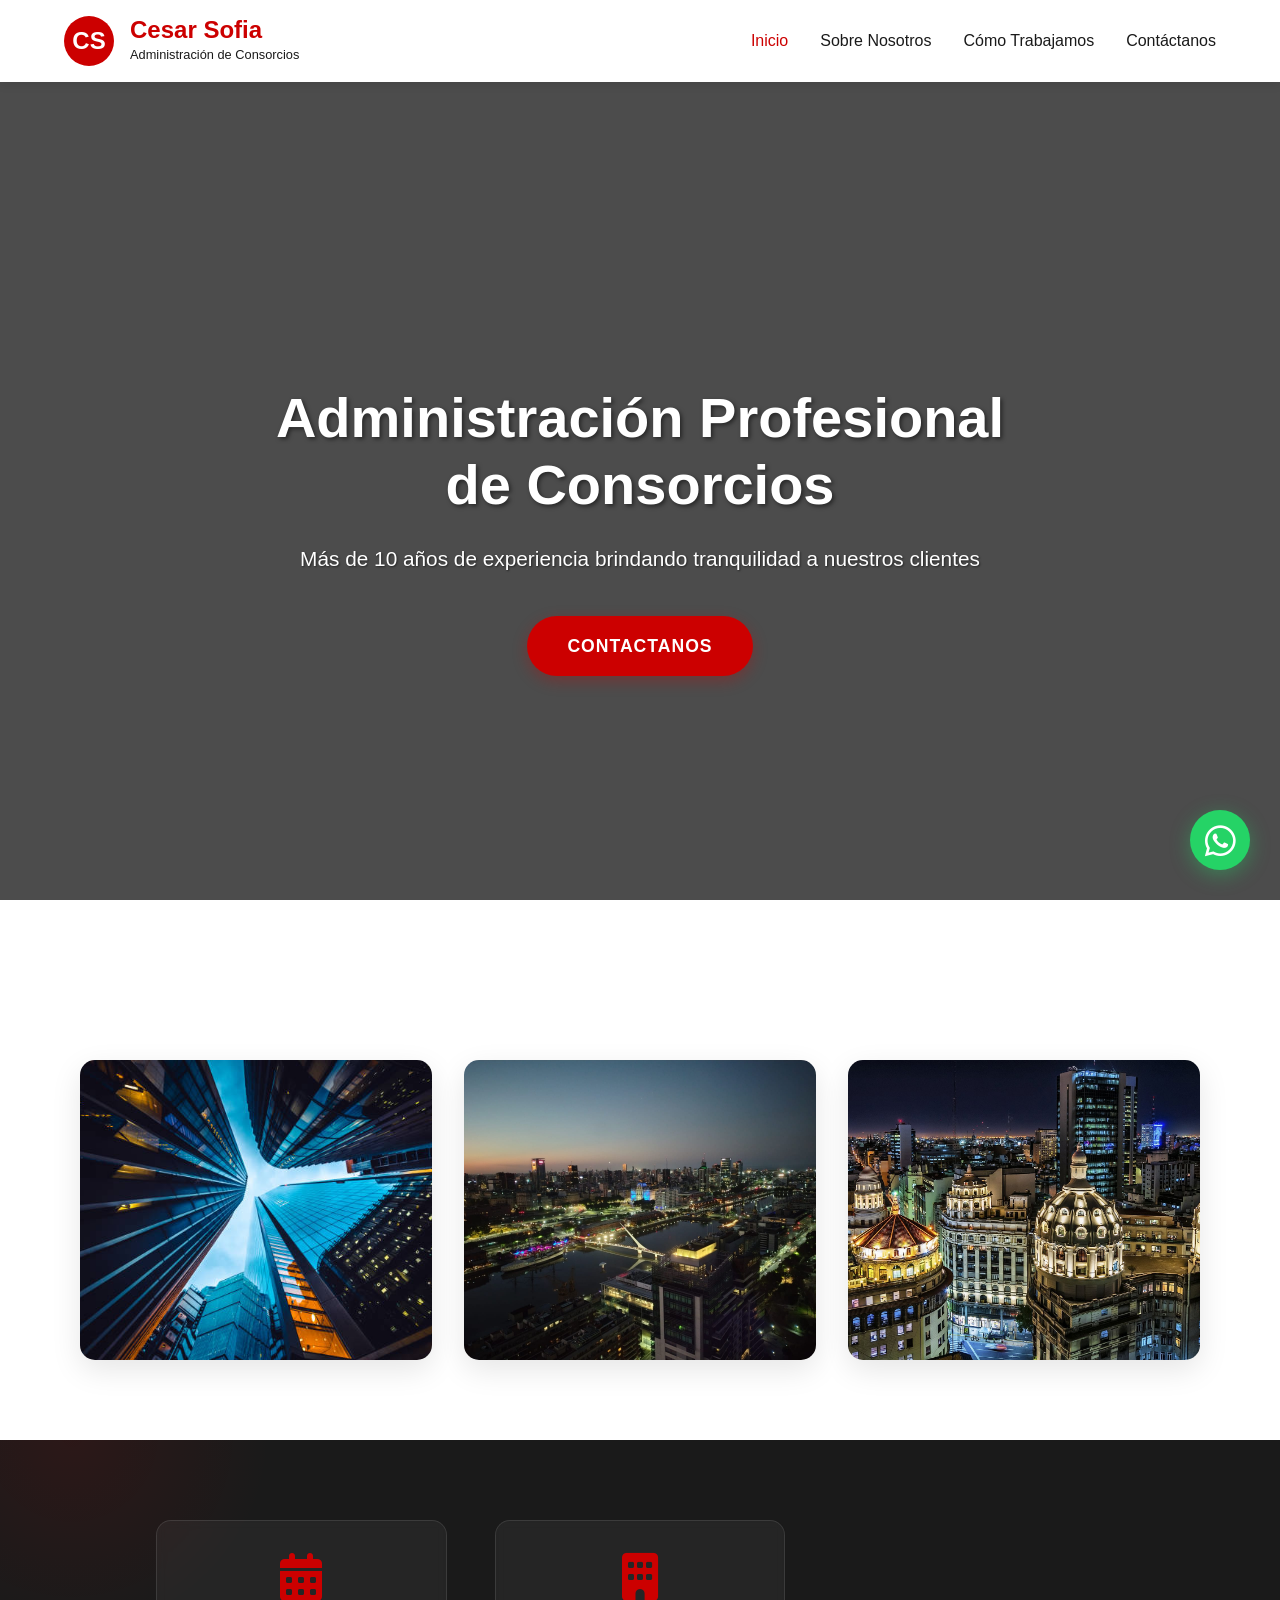
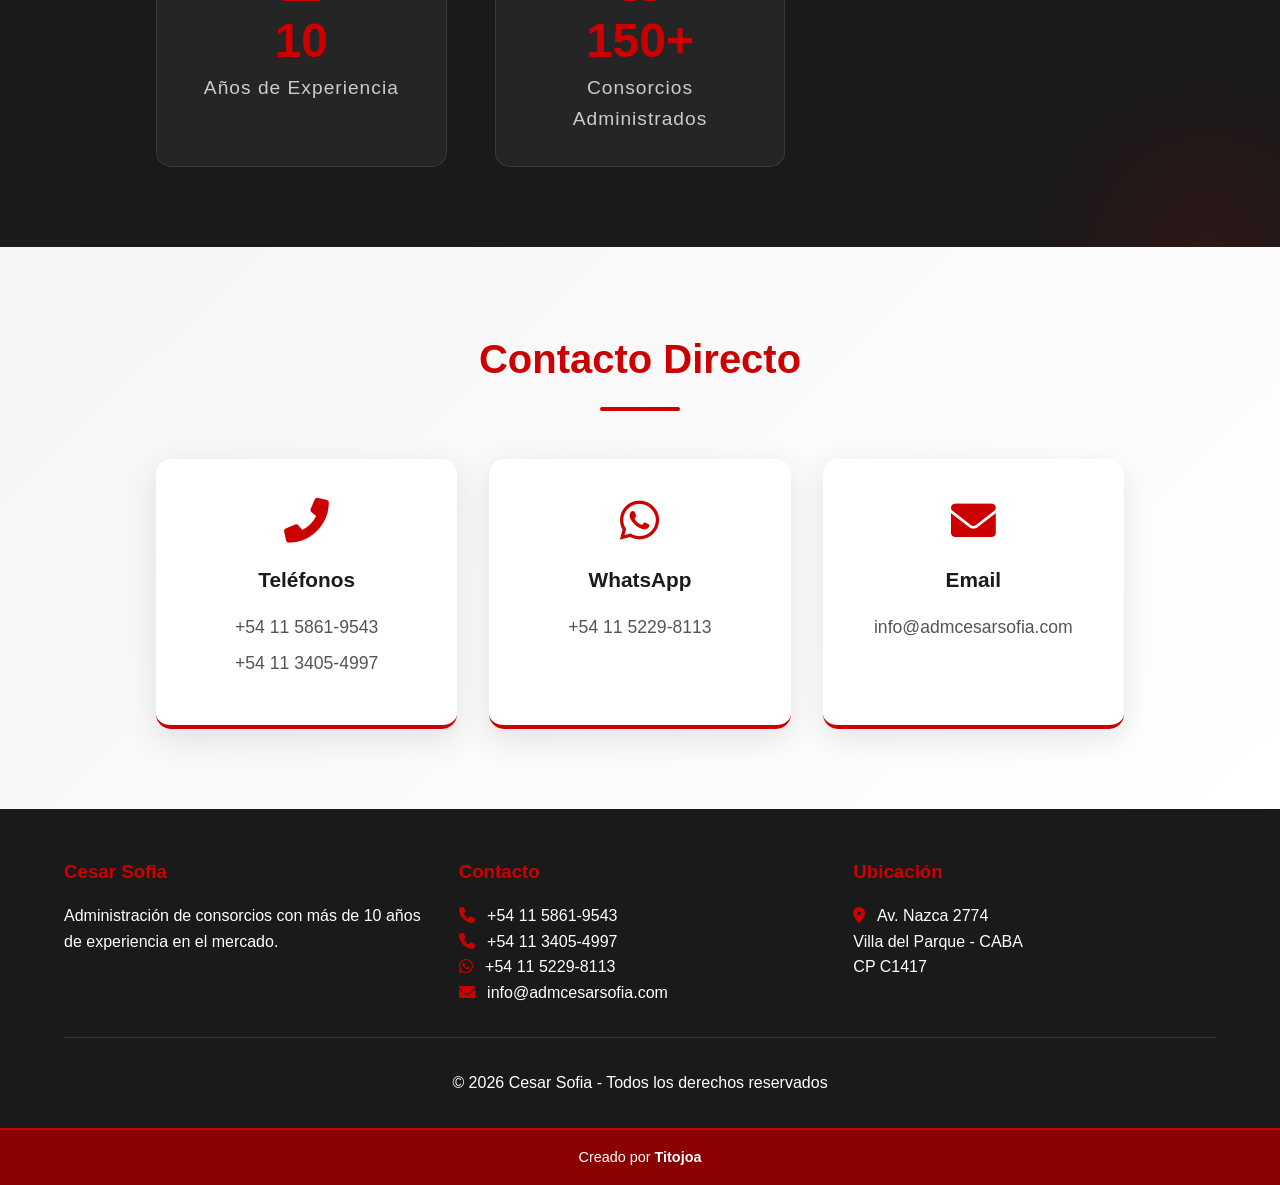
==== index.html @ 5c45f6bf "MEJORAS AL CODIGO" ====
<!DOCTYPE html>
<html lang="es">
<head>
    <meta charset="UTF-8">
    <meta name="viewport" content="width=device-width, initial-scale=1.0">
    <title>Cesar Sofia - Inicio | Administración de Consorcios</title>
    <link rel="stylesheet" href="css/main.css">
    <link rel="stylesheet" href="css/index.css">
    <link rel="stylesheet" href="https://cdnjs.cloudflare.com/ajax/libs/font-awesome/6.0.0/css/all.min.css">
</head>
<body>
    <header class="header">
        <div class="container">
            <div class="header-content">
                <div class="logo-container">
                    <div class="logo">
                        <span>CS</span>
                    </div>
                    <div class="company-name">
                        <h1>Cesar Sofia</h1>
                        <p>Administración de Consorcios</p>
                    </div>
                </div>
                
                <button class="mobile-menu-btn" id="mobileMenuBtn">
                    <i class="fas fa-bars"></i>
                </button>

                <nav class="nav-menu" id="navMenu">
                    <ul>
                        <li><a href="index.html" class="active">Inicio</a></li>
                        <li><a href="sobre-nosotros.html">Sobre Nosotros</a></li>
                        <li><a href="como-trabajamos.html">Cómo Trabajamos</a></li>
                        <li><a href="contactanos.html">Contáctanos</a></li>
                    </ul>
                </nav>
            </div>
        </div>
    </header>

    <section class="hero">
        <div class="hero-overlay"></div>
        <div class="container">
            <div class="hero-content">
                <h2>Administración Profesional de Consorcios</h2>
                <p>Más de 10 años de experiencia brindando tranquilidad a nuestros clientes</p>
                <a href="contactanos.html" class="btn btn-primary">Contactanos</a>
            </div>
        </div>
    </section>

    <section class="office-gallery">
        <div class="container">
        
            <div class="gallery-grid">
                <div class="gallery-item">
                    <img src="foto2.jpg" alt="Oficina principal" onerror="this.src='https://via.placeholder.com/400x300/cc0000/ffffff?text=Oficina+Principal'">
                    <div class="gallery-overlay">
                    </div>
                </div>
                <div class="gallery-item">
                    <img src="foto3.JPG" alt="Área de atención" onerror="this.src='https://via.placeholder.com/400x300/cc0000/ffffff?text=Área+de+Atención'">
                    <div class="gallery-overlay">
                    </div>
                </div>
                <div class="gallery-item">
                    <img src="foto8.jpg" alt="Equipo de trabajo" onerror="this.src='https://via.placeholder.com/400x300/cc0000/ffffff?text=Equipo+de+Trabajo'">
                    <div class="gallery-overlay">
                    </div>
                </div>
            </div>
        </div>
    </section>

    <section class="stats">
        <div class="container">
            <div class="stats-grid">
                <div class="stat-item">
                    <i class="fas fa-calendar-alt"></i>
                    <h3>10</h3>
                    <p>Años de Experiencia</p>
                </div>
             

                    
                <div class="stat-item">
                    <i class="fas fa-building"></i>
                    <h3>150+</h3>
                    <p>Consorcios Administrados</p>
                </div>
                
            </div>
        </div>
    </section>

    <section class="quick-contact">
        <div class="container">
            <h2 class="section-title">Contacto Directo</h2>
            <div class="contact-info-grid">
                <div class="contact-card">
                    <i class="fas fa-phone-alt"></i>
                    <h3>Teléfonos</h3>
                    <p>+54 11 5861-9543</p>
                    <p>+54 11 3405-4997</p>
                </div>
                <div class="contact-card">
                    <i class="fab fa-whatsapp"></i>
                    <h3>WhatsApp</h3>
                    <p>+54 11 5229-8113</p>
                </div>
                <div class="contact-card">
                    <i class="fas fa-envelope"></i>
                    <h3>Email</h3>
                    <p>info@admcesarsofia.com</p>
                </div>
               
            </div>
        </div>
    </section>

    <a href="https://wa.me/541152298113?text=Hola%21%20Quisiera%20consultar%20sobre%20la%20administraci%C3%B3n%20de%20consorcios" 
       class="whatsapp-float" 
       target="_blank">
        <i class="fab fa-whatsapp"></i>
    </a>

    <footer class="footer">
        <div class="container">
            <div class="footer-content">
                <div class="footer-section">
                    <h3>Cesar Sofia</h3>
                    <p>Administración de consorcios con más de 10 años de experiencia en el mercado.</p>
                </div>
                <div class="footer-section">
                    <h3>Contacto</h3>
                    <p><i class="fas fa-phone"></i> +54 11 5861-9543</p>
                    <p><i class="fas fa-phone"></i> +54 11 3405-4997</p>
                    <p><i class="fab fa-whatsapp"></i> +54 11 5229-8113</p>
                    <p><i class="fas fa-envelope"></i> info@admcesarsofia.com</p>
                </div>
                <div class="footer-section">
                    <h3>Ubicación</h3>
                    <p><i class="fas fa-map-marker-alt"></i> Av. Nazca 2774</p>
                    <p>Villa del Parque - CABA</p>
                    <p>CP C1417</p>
                </div>
            </div>
            <div class="footer-bottom">
                <p>&copy; 2026 Cesar Sofia - Todos los derechos reservados</p>
            </div>
        </div>
        <div class="creator-signature">
            <p>Creado por <a href="#" target="_blank">Titojoa</a></p>
        </div>
    </footer>

    <script src="js/main.js"></script>
</body>
</html>
---- css/main.css ----
/* Variables y reset */
:root {
    --rojo: #cc0000;
    --rojo-oscuro: #8b0000;
    --negro: #1a1a1a;
    --blanco: #ffffff;
    --gris-claro: #f5f5f5;
}

* {
    margin: 0;
    padding: 0;
    box-sizing: border-box;
}

body {
    font-family: 'Segoe UI', Tahoma, Geneva, Verdana, sans-serif;
    line-height: 1.6;
    color: var(--negro);
}

.container {
    width: 90%;
    max-width: 1200px;
    margin: 0 auto;
}

/* Header compartido */
.header {
    background: var(--blanco);
    box-shadow: 0 2px 10px rgba(0,0,0,0.1);
    position: fixed;
    width: 100%;
    top: 0;
    z-index: 1000;
}

.header-content {
    display: flex;
    justify-content: space-between;
    align-items: center;
    padding: 1rem 0;
}

.logo-container {
    display: flex;
    align-items: center;
    gap: 1rem;
}

.logo {
    width: 50px;
    height: 50px;
    background: var(--rojo);
    border-radius: 50%;
    display: flex;
    align-items: center;
    justify-content: center;
    color: var(--blanco);
    font-weight: bold;
    font-size: 1.5rem;
}

.company-name h1 {
    font-size: 1.5rem;
    color: var(--rojo);
    line-height: 1.2;
}

.company-name p {
    font-size: 0.8rem;
    color: var(--negro);
}

/* Navegación - AHORA LINEAL EN MÓVIL TAMBIÉN */
.nav-menu ul {
    display: flex;
    list-style: none;
    gap: 2rem;
}

.nav-menu a {
    text-decoration: none;
    color: var(--negro);
    font-weight: 500;
    transition: color 0.3s;
    font-size: 1rem;
    white-space: nowrap;
}

.nav-menu a:hover,
.nav-menu a.active {
    color: var(--rojo);
}

.mobile-menu-btn {
    display: none; /* OCULTO - ya no usamos menú hamburguesa */
}

/* Footer */
.footer {
    background: var(--negro);
    color: var(--blanco);
    padding: 3rem 0 0;
}

.footer-content {
    display: grid;
    grid-template-columns: repeat(auto-fit, minmax(250px, 1fr));
    gap: 2rem;
    margin-bottom: 2rem;
}

.footer-section h3 {
    color: var(--rojo);
    margin-bottom: 1rem;
}

.footer-section i {
    margin-right: 0.5rem;
    color: var(--rojo);
}

.footer-bottom {
    text-align: center;
    padding: 2rem 0;
    border-top: 1px solid #333;
}

/* Tu sello personal SIN CORAZÓN */
.creator-signature {
    background: var(--rojo-oscuro);
    text-align: center;
    padding: 1rem;
    font-size: 0.9rem;
    border-top: 2px solid var(--rojo);
}

.creator-signature p {
    margin: 0;
    color: var(--blanco);
}

.creator-signature a {
    color: var(--blanco);
    text-decoration: none;
    font-weight: bold;
    transition: color 0.3s;
}

.creator-signature a:hover {
    color: var(--negro);
}

/* Botón flotante de WhatsApp */
.whatsapp-float {
    position: fixed;
    bottom: 30px;
    right: 30px;
    background: #25d366;
    color: white;
    width: 60px;
    height: 60px;
    border-radius: 50%;
    text-align: center;
    font-size: 30px;
    line-height: 60px;
    box-shadow: 0 5px 20px rgba(37, 211, 102, 0.4);
    z-index: 1000;
    transition: all 0.3s ease;
    animation: pulse 2s infinite;
    display: flex;
    align-items: center;
    justify-content: center;
    text-decoration: none;
}

.whatsapp-float:hover {
    transform: scale(1.1);
    box-shadow: 0 5px 25px rgba(37, 211, 102, 0.6);
    color: white;
}

.whatsapp-float i {
    font-size: 35px;
}

@keyframes pulse {
    0% {
        box-shadow: 0 0 0 0 rgba(37, 211, 102, 0.7);
    }
    70% {
        box-shadow: 0 0 0 15px rgba(37, 211, 102, 0);
    }
    100% {
        box-shadow: 0 0 0 0 rgba(37, 211, 102, 0);
    }
}

/* Botones */
.btn {
    display: inline-block;
    padding: 0.8rem 1.5rem;
    text-decoration: none;
    border-radius: 5px;
    transition: all 0.3s;
    cursor: pointer;
}

.btn-primary {
    background: var(--rojo);
    color: var(--blanco);
    border: none;
}

.btn-primary:hover {
    background: var(--rojo-oscuro);
    transform: translateY(-2px);
}

/* Estilos generales para páginas */
.page-title {
    font-size: 2.5rem;
    color: var(--rojo);
    text-align: center;
    margin: 2rem 0 3rem;
    padding-top: 80px;
}

/* RESPONSIVE - NAVBAR LINEAL CENTRADA EN MÓVIL */
@media (max-width: 992px) {
    .header-content {
        flex-wrap: wrap;
        justify-content: center;
        gap: 1rem;
    }
    
    .logo-container {
        width: 100%;
        justify-content: center;
    }
    
    .nav-menu {
        width: 100%;
    }
    
    .nav-menu ul {
        justify-content: center;
        flex-wrap: wrap;
        gap: 1rem 1.5rem;
    }
    
    .nav-menu a {
        font-size: 0.95rem;
    }
}

@media (max-width: 768px) {
    .header-content {
        padding: 0.8rem 0;
    }
    
    .logo {
        width: 40px;
        height: 40px;
        font-size: 1.2rem;
    }
    
    .company-name h1 {
        font-size: 1.2rem;
    }
    
    .company-name p {
        font-size: 0.7rem;
    }
    
    .nav-menu ul {
        gap: 0.8rem;
    }
    
    .nav-menu a {
        font-size: 0.85rem;
        padding: 0.3rem 0;
    }
    
    .page-title {
        font-size: 2rem;
        padding-top: 120px; /* Aumentado por el header más grande */
    }
    
    .whatsapp-float {
        bottom: 20px;
        right: 20px;
        width: 50px;
        height: 50px;
    }
    
    .whatsapp-float i {
        font-size: 28px;
    }
}

@media (max-width: 480px) {
    .nav-menu ul {
        gap: 0.5rem;
    }
    
    .nav-menu a {
        font-size: 0.75rem;
    }
    
    .logo {
        width: 35px;
        height: 35px;
        font-size: 1rem;
    }
    
    .company-name h1 {
        font-size: 1rem;
    }
    
    .company-name p {
        font-size: 0.6rem;
    }
    
    .page-title {
        padding-top: 130px;
        font-size: 1.8rem;
    }
}
---- css/index.css ----
/* ===== VARIABLES Y CONFIGURACIÓN GLOBAL ===== */
:root {
    --rojo: #cc0000;
    --rojo-oscuro: #8b0000;
    --negro: #1a1a1a;
    --blanco: #ffffff;
    --gris-claro: #f5f5f5;
    --sombra-suave: 0 10px 30px rgba(0,0,0,0.1);
    --sombra-fuerte: 0 15px 40px rgba(0,0,0,0.2);
    --transicion: all 0.3s ease;
}

/* ===== HERO SECTION MEJORADO ===== */
.hero {
    min-height: 100vh;
    background: linear-gradient(rgba(0,0,0,0.7), rgba(0,0,0,0.7)), 
                url('https://images.unsplash.com/photo-1449824913935-59a10b8d2000?ixlib=rb-1.2.1&auto=format&fit=crop&w=1920&q=80');
    background-size: cover;
    background-position: center;
    background-attachment: fixed;
    display: flex;
    align-items: center;
    text-align: center;
    color: var(--blanco);
    margin-top: 80px;
    position: relative;
}

.hero-content {
    max-width: 800px;
    margin: 0 auto;
    padding: 2rem;
}

.hero-content h2 {
    font-size: clamp(2rem, 5vw, 3.5rem);
    margin-bottom: 1.5rem;
    text-shadow: 2px 2px 4px rgba(0,0,0,0.5);
    animation: fadeInUp 1s ease;
    line-height: 1.2;
}

.hero-content p {
    font-size: clamp(1rem, 2.5vw, 1.3rem);
    margin-bottom: 2.5rem;
    text-shadow: 1px 1px 2px rgba(0,0,0,0.5);
    animation: fadeInUp 1s ease 0.2s both;
    opacity: 0.95;
}

.hero-content .btn {
    animation: fadeInUp 1s ease 0.4s both;
    font-size: 1.1rem;
    padding: 1rem 2.5rem;
    border-radius: 50px;
    text-transform: uppercase;
    letter-spacing: 1px;
    font-weight: 600;
    box-shadow: 0 5px 15px rgba(204,0,0,0.3);
    transition: var(--transicion);
}

.hero-content .btn:hover {
    transform: translateY(-3px);
    box-shadow: 0 8px 25px rgba(204,0,0,0.5);
    background: var(--rojo-oscuro);
}

/* ===== OFFICE GALLERY MEJORADO ===== */
.office-gallery {
    padding: 5rem 0;
    background: var(--blanco);
}

.section-title {
    text-align: center;
    font-size: clamp(2rem, 4vw, 2.5rem);
    color: var(--rojo);
    margin-bottom: 3rem;
    position: relative;
    font-weight: 700;
}

.section-title::after {
    content: '';
    display: block;
    width: 80px;
    height: 4px;
    background: var(--rojo);
    margin: 1rem auto;
    border-radius: 2px;
}

.gallery-grid {
    display: grid;
    grid-template-columns: repeat(auto-fit, minmax(300px, 1fr));
    gap: 2rem;
    padding: 0 1rem;
}

.gallery-item {
    position: relative;
    overflow: hidden;
    border-radius: 15px;
    box-shadow: var(--sombra-suave);
    height: 300px;
    cursor: pointer;
    transition: var(--transicion);
}

.gallery-item:hover {
    transform: translateY(-10px);
    box-shadow: var(--sombra-fuerte);
}

.gallery-item img {
    width: 100%;
    height: 100%;
    object-fit: cover;
    transition: transform 0.5s;
}

.gallery-item:hover img {
    transform: scale(1.1);
}

.gallery-overlay {
    position: absolute;
    bottom: -50px;
    left: 0;
    right: 0;
    background: linear-gradient(transparent, rgba(204,0,0,0.95));
    color: var(--blanco);
    padding: 1.5rem;
    text-align: center;
    transition: bottom 0.3s;
    font-weight: 600;
    font-size: 1.2rem;
    backdrop-filter: blur(5px);
}

.gallery-item:hover .gallery-overlay {
    bottom: 0;
}

/* ===== STATS SECTION MEJORADO ===== */
.stats {
    background: var(--negro);
    color: var(--blanco);
    padding: 5rem 0;
    position: relative;
    overflow: hidden;
}

.stats::before {
    content: '';
    position: absolute;
    top: -50%;
    left: -10%;
    width: 400px;
    height: 400px;
    background: radial-gradient(circle, rgba(204,0,0,0.1) 0%, transparent 70%);
    border-radius: 50%;
    animation: floatElement 20s ease-in-out infinite;
}

.stats::after {
    content: '';
    position: absolute;
    bottom: -50%;
    right: -10%;
    width: 400px;
    height: 400px;
    background: radial-gradient(circle, rgba(204,0,0,0.1) 0%, transparent 70%);
    border-radius: 50%;
    animation: floatElement 15s ease-in-out infinite reverse;
}

@keyframes floatElement {
    0%, 100% { transform: translate(0, 0) scale(1); }
    50% { transform: translate(5%, 5%) scale(1.1); }
}

.stats-grid {
    display: grid;
    grid-template-columns: repeat(3, 1fr);
    gap: 3rem;
    text-align: center;
    max-width: 1000px;
    margin: 0 auto;
    padding: 0 1rem;
    position: relative;
    z-index: 2;
}

.stat-item {
    text-align: center;
    padding: 2rem;
    background: rgba(255,255,255,0.05);
    border-radius: 15px;
    backdrop-filter: blur(5px);
    border: 1px solid rgba(255,255,255,0.1);
    transition: var(--transicion);
}

.stat-item:hover {
    transform: translateY(-10px);
    background: rgba(204,0,0,0.1);
    border-color: var(--rojo);
}

.stat-item i {
    font-size: 3rem;
    color: var(--rojo);
    margin-bottom: 1rem;
    transition: var(--transicion);
}

.stat-item:hover i {
    transform: scale(1.2) rotate(360deg);
}

.stat-item h3 {
    font-size: 3rem;
    margin-bottom: 0.5rem;
    color: var(--rojo);
    font-weight: 800;
    line-height: 1;
    animation: glow 3s ease-in-out infinite;
}

@keyframes glow {
    0%, 100% { text-shadow: 0 0 10px rgba(204,0,0,0.3); }
    50% { text-shadow: 0 0 20px rgba(204,0,0,0.6); }
}

.stat-item p {
    font-size: 1.2rem;
    color: #ccc;
    font-weight: 500;
    letter-spacing: 1px;
}

/* ===== QUICK CONTACT MEJORADO ===== */
.quick-contact {
    padding: 5rem 0;
    background: linear-gradient(135deg, var(--gris-claro) 0%, var(--blanco) 100%);
    position: relative;
}

.contact-info-grid {
    display: grid;
    grid-template-columns: repeat(3, 1fr);
    gap: 2rem;
    max-width: 1000px;
    margin: 0 auto;
    padding: 0 1rem;
}

.contact-card {
    background: var(--blanco);
    padding: 2.5rem 2rem;
    border-radius: 15px;
    text-align: center;
    box-shadow: var(--sombra-suave);
    transition: var(--transicion);
    border-bottom: 4px solid var(--rojo);
    position: relative;
    overflow: hidden;
}

.contact-card::before {
    content: '';
    position: absolute;
    top: -50%;
    left: -50%;
    width: 200%;
    height: 200%;
    background: radial-gradient(circle, rgba(204,0,0,0.05) 0%, transparent 70%);
    transform: rotate(45deg);
    transition: all 0.6s;
    opacity: 0;
}

.contact-card:hover {
    transform: translateY(-15px) scale(1.03);
    box-shadow: 0 20px 40px rgba(204,0,0,0.15);
}

.contact-card:hover::before {
    opacity: 1;
    transform: rotate(45deg) scale(1.2);
}

.contact-card i {
    font-size: 2.8rem;
    color: var(--rojo);
    margin-bottom: 1.2rem;
    transition: var(--transicion);
}

.contact-card:hover i {
    transform: scale(1.2) rotateY(180deg);
}

.contact-card h3 {
    margin-bottom: 1rem;
    color: var(--negro);
    font-size: 1.3rem;
    font-weight: 600;
}

.contact-card p {
    color: #555;
    margin: 0.5rem 0;
    font-size: 1.1rem;
    font-weight: 500;
}

/* ===== ANIMACIONES ===== */
@keyframes fadeInUp {
    from {
        opacity: 0;
        transform: translateY(30px);
    }
    to {
        opacity: 1;
        transform: translateY(0);
    }
}

/* ===== RESPONSIVE MEJORADO ===== */
@media (max-width: 992px) {
    .stats-grid {
        grid-template-columns: repeat(3, 1fr);
        gap: 1.5rem;
    }
    
    .stat-item h3 {
        font-size: 2.5rem;
    }
    
    .stat-item p {
        font-size: 1rem;
    }
}

@media (max-width: 768px) {
    .hero {
        margin-top: 70px;
    }
    
    .hero-content h2 {
        font-size: 2rem;
    }
    
    .hero-content p {
        font-size: 1rem;
    }
    
    .hero-content .btn {
        font-size: 1rem;
        padding: 0.8rem 2rem;
    }
    
    .section-title {
        font-size: 2rem;
    }
    
    .gallery-grid {
        grid-template-columns: 1fr;
        max-width: 500px;
        margin: 0 auto;
    }
    
    .gallery-item {
        height: 250px;
    }
    
    .stats-grid {
        grid-template-columns: 1fr;
        max-width: 400px;
    }
    
    .stat-item {
        padding: 1.5rem;
    }
    
    .stat-item i {
        font-size: 2.5rem;
    }
    
    .stat-item h3 {
        font-size: 2.2rem;
    }
    
    .contact-info-grid {
        grid-template-columns: 1fr;
        max-width: 400px;
    }
    
    .contact-card {
        padding: 2rem 1.5rem;
    }
    
    .contact-card i {
        font-size: 2.2rem;
    }
}

@media (max-width: 480px) {
    .hero-content h2 {
        font-size: 1.8rem;
    }
    
    .section-title {
        font-size: 1.8rem;
    }
    
    .gallery-item {
        height: 200px;
    }
    
    .stat-item i {
        font-size: 2rem;
    }
    
    .stat-item h3 {
        font-size: 1.8rem;
    }
    
    .contact-card p {
        font-size: 0.95rem;
    }
}
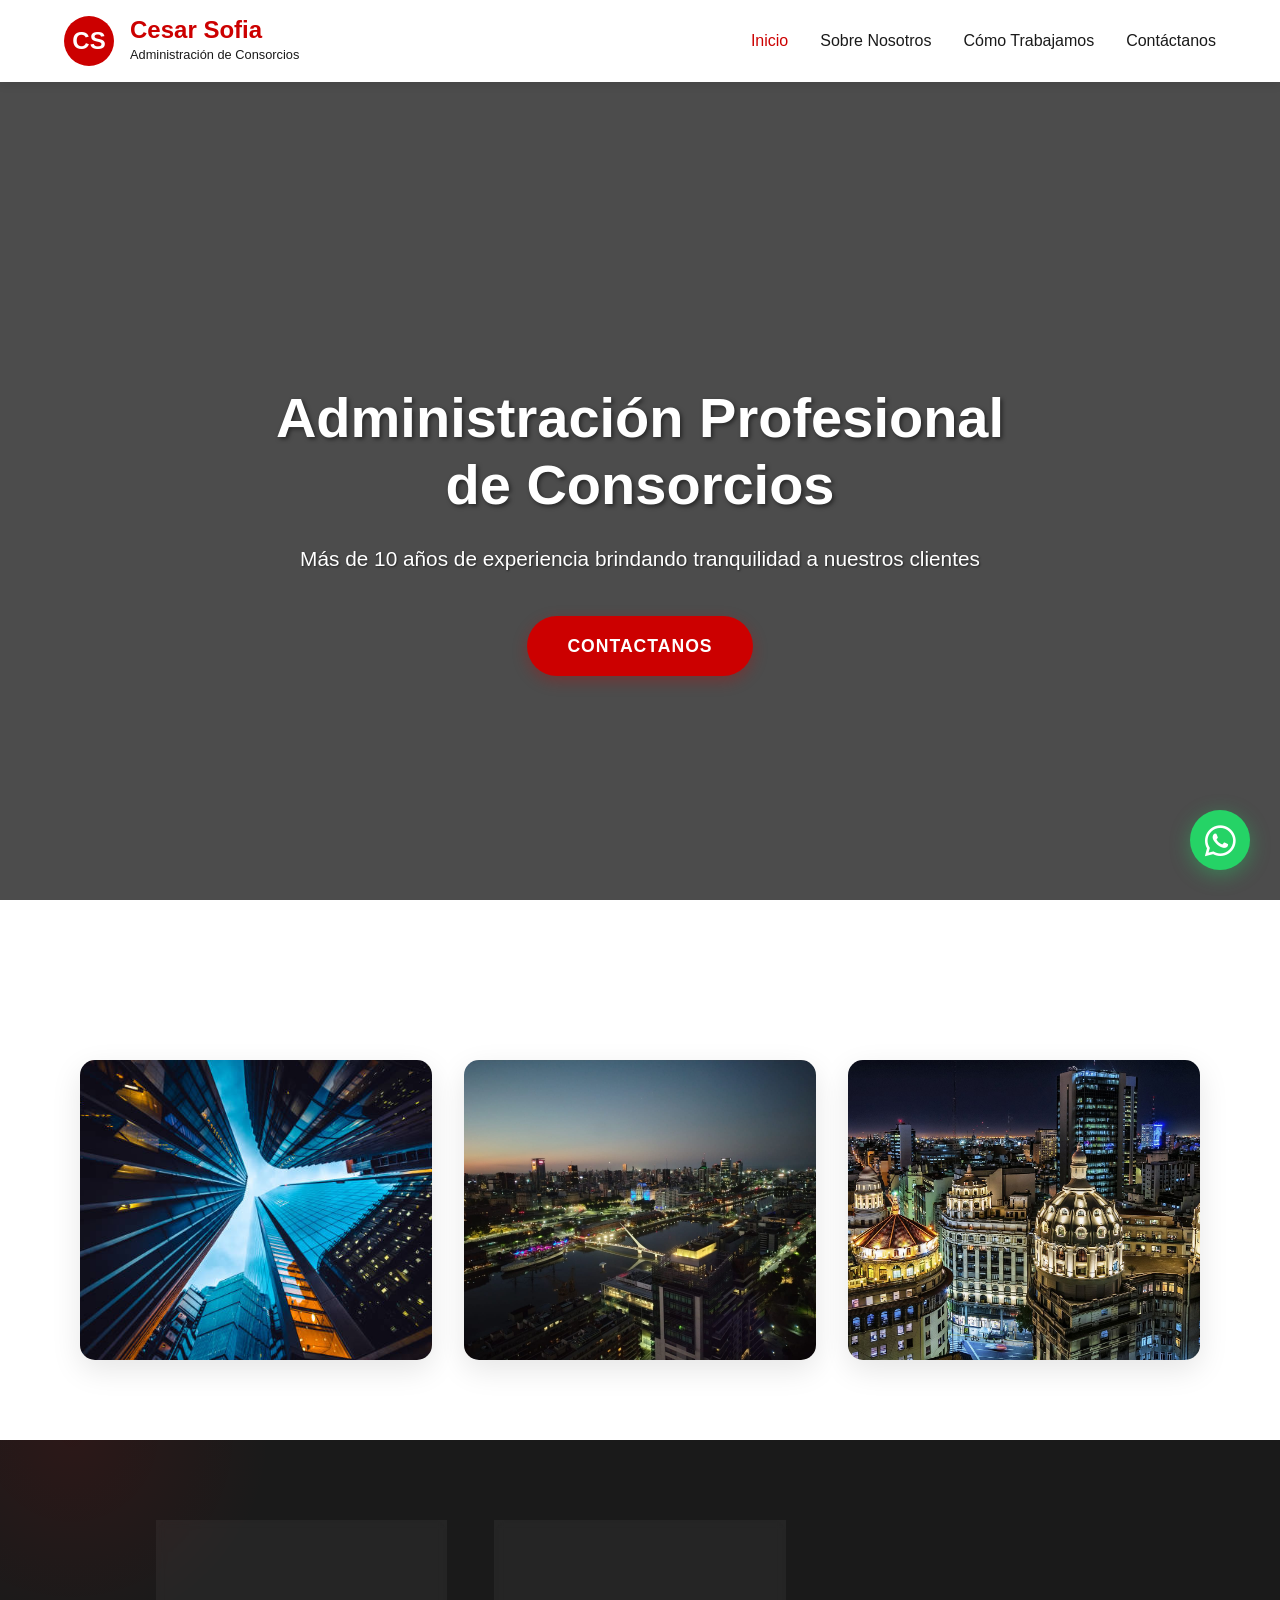
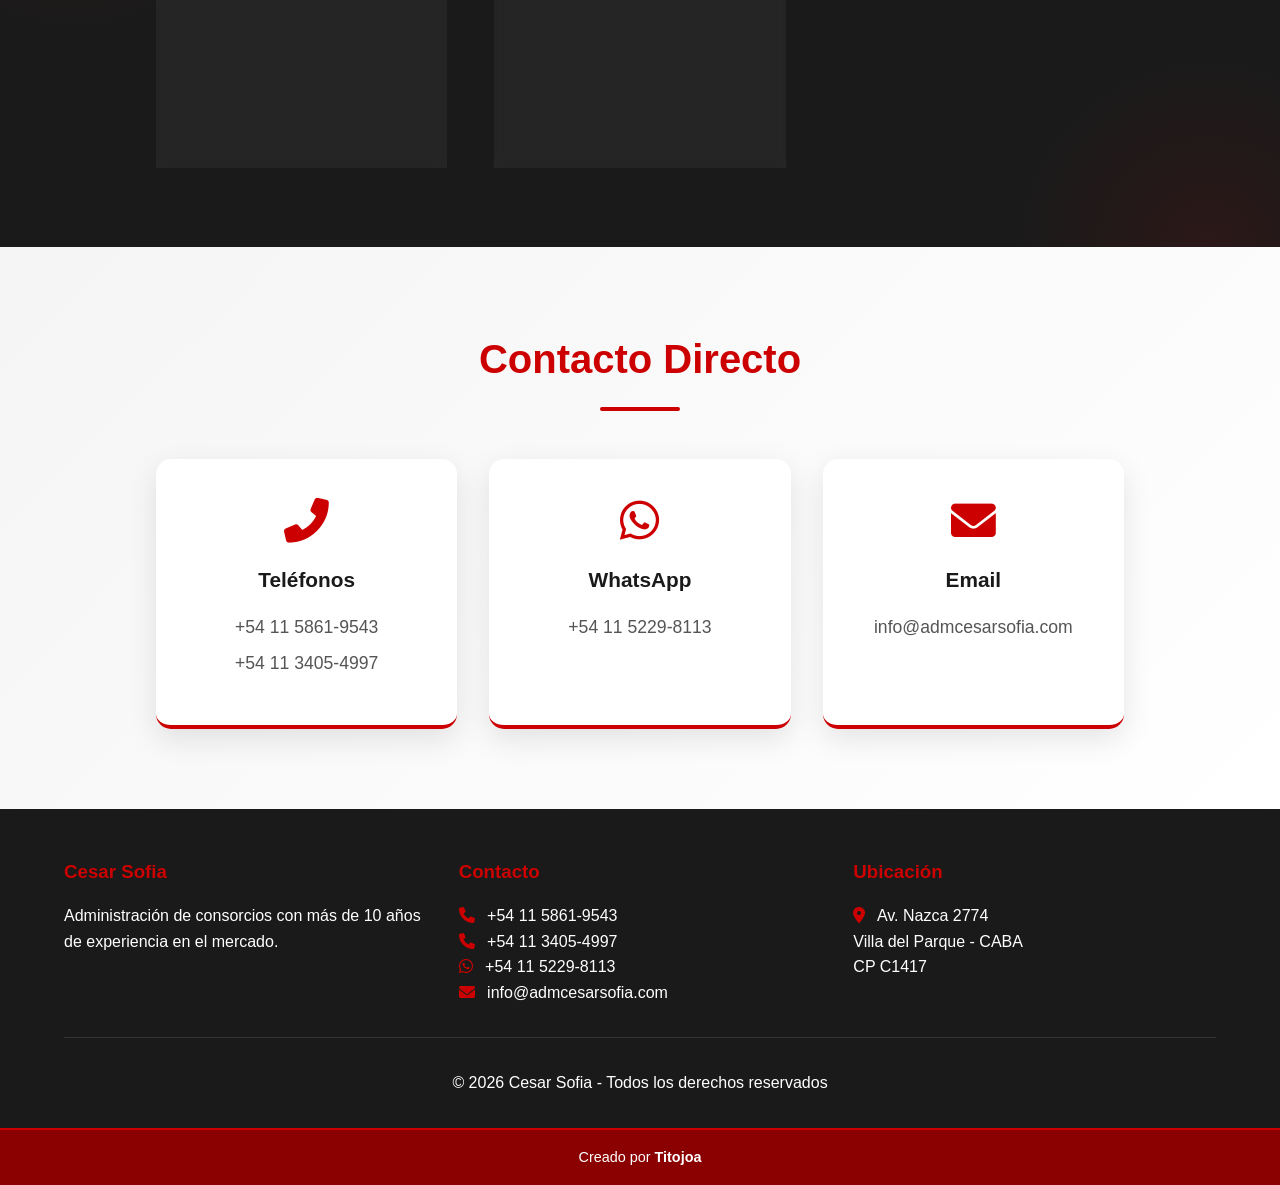
==== commit c35ea872: "meta" ====
--- a/index.html
+++ b/index.html
@@ -1,12 +1,51 @@
 <!DOCTYPE html>
 <html lang="es">
 <head>
+    <head>
+        
     <meta charset="UTF-8">
     <meta name="viewport" content="width=device-width, initial-scale=1.0">
-    <title>Cesar Sofia - Inicio | Administración de Consorcios</title>
+    <title>Administración de Consorcios | Cesar Sofia - Villa del Parque, CABA</title>
+    <meta name="google-site-verification" content="Pi8FICjM6p4jcT4uzqnR5EJNdTb8IWbrWLuTquohp5A" />
+    <meta name="description" content="Administración de consorcios en Villa del Parque, CABA. Más de 10 años de experiencia. Gestión profesional, transparente y personalizada de edificios y propiedades horizontales.">
+    <meta name="keywords" content="administración de consorcios, administración de edificios, expensas, Villa del Parque, CABA, Cesar Sofia, consorcios, administración de propiedades">
+    <meta name="author" content="Cesar Sofia">
+    <meta name="robots" content="index, follow">
+    <meta name="googlebot" content="index, follow">
+    <meta name="geo.region" content="AR-C">
+    <meta name="geo.placename" content="Villa del Parque, Buenos Aires">
+    <meta name="geo.position" content="-34.603684;-58.502254">
+    <meta name="ICBM" content="-34.603684, -58.502254">
+    
+    <!-- Open Graph (Facebook, WhatsApp, LinkedIn) -->
+    <meta property="og:title" content="Cesar Sofia - Administración de Consorcios en Villa del Parque">
+    <meta property="og:description" content="Más de 10 años administrando consorcios con transparencia y profesionalismo. Contactanos para una gestión eficiente de tu edificio.">
+    <meta property="og:image" content="https://casarmsofia.com/images/og-image.jpg">
+    <meta property="og:url" content="https://casarmsofia.com">
+    <meta property="og:type" content="website">
+    <meta property="og:locale" content="es_AR">
+    <meta property="og:site_name" content="Cesar Sofia - Administración de Consorcios">
+    
+    <!-- Twitter Card -->
+    <meta name="twitter:card" content="summary_large_image">
+    <meta name="twitter:title" content="Cesar Sofia - Administración de Consorcios">
+    <meta name="twitter:description" content="Administración profesional de consorcios en Villa del Parque, CABA. Más de 10 años de experiencia.">
+    <meta name="twitter:image" content="https://casarmsofia.com/images/twitter-image.jpg">
+    
+    
+    <!-- Canonical URL -->
+    <link rel="canonical" href="https://casarmsofia.com">
+    <link rel="alternate" hreflang="es" href="https://casarmsofia.com">
+    
+    <!-- Favicon -->
+    <link rel="icon" type="image/x-icon" href="/favicon.ico">
+    <link rel="apple-touch-icon" href="/apple-touch-icon.png">
+    
+    <!-- CSS -->
     <link rel="stylesheet" href="css/main.css">
     <link rel="stylesheet" href="css/index.css">
     <link rel="stylesheet" href="https://cdnjs.cloudflare.com/ajax/libs/font-awesome/6.0.0/css/all.min.css">
+</head>
 </head>
 <body>
     <header class="header">
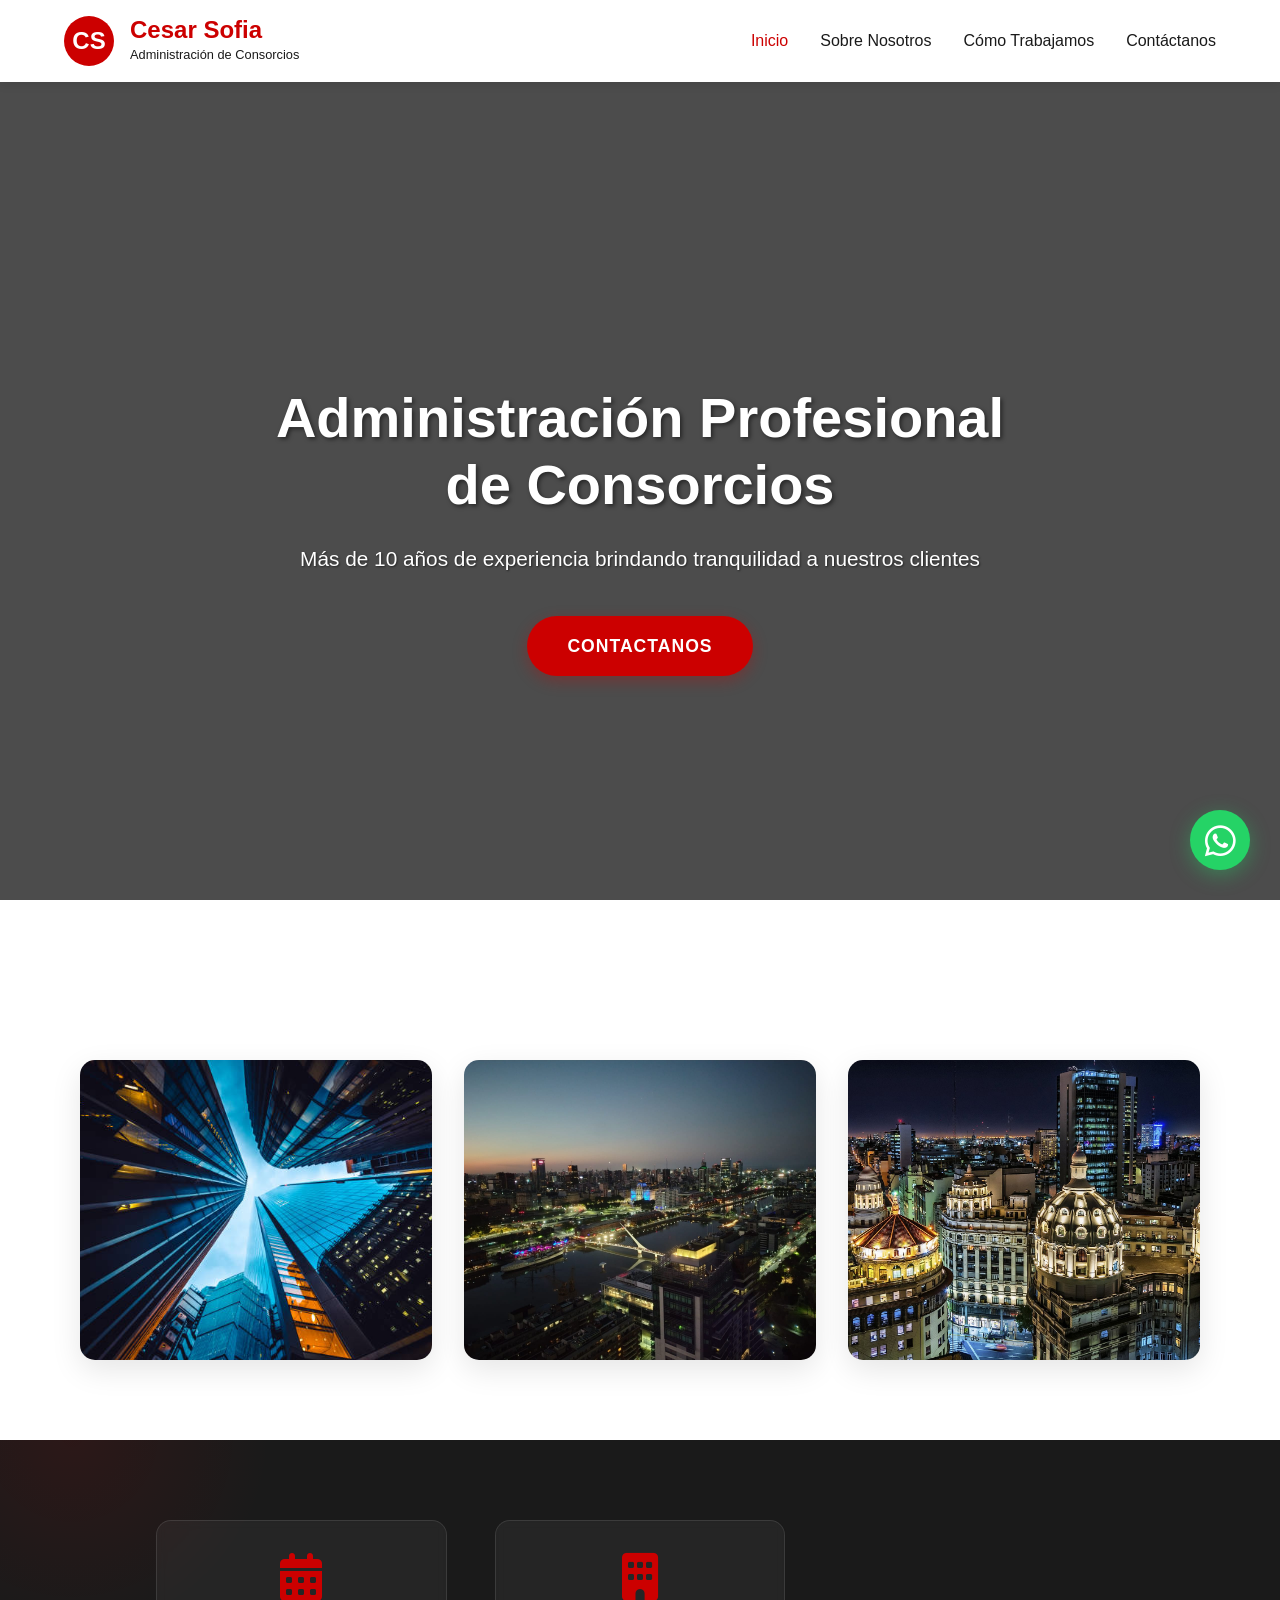
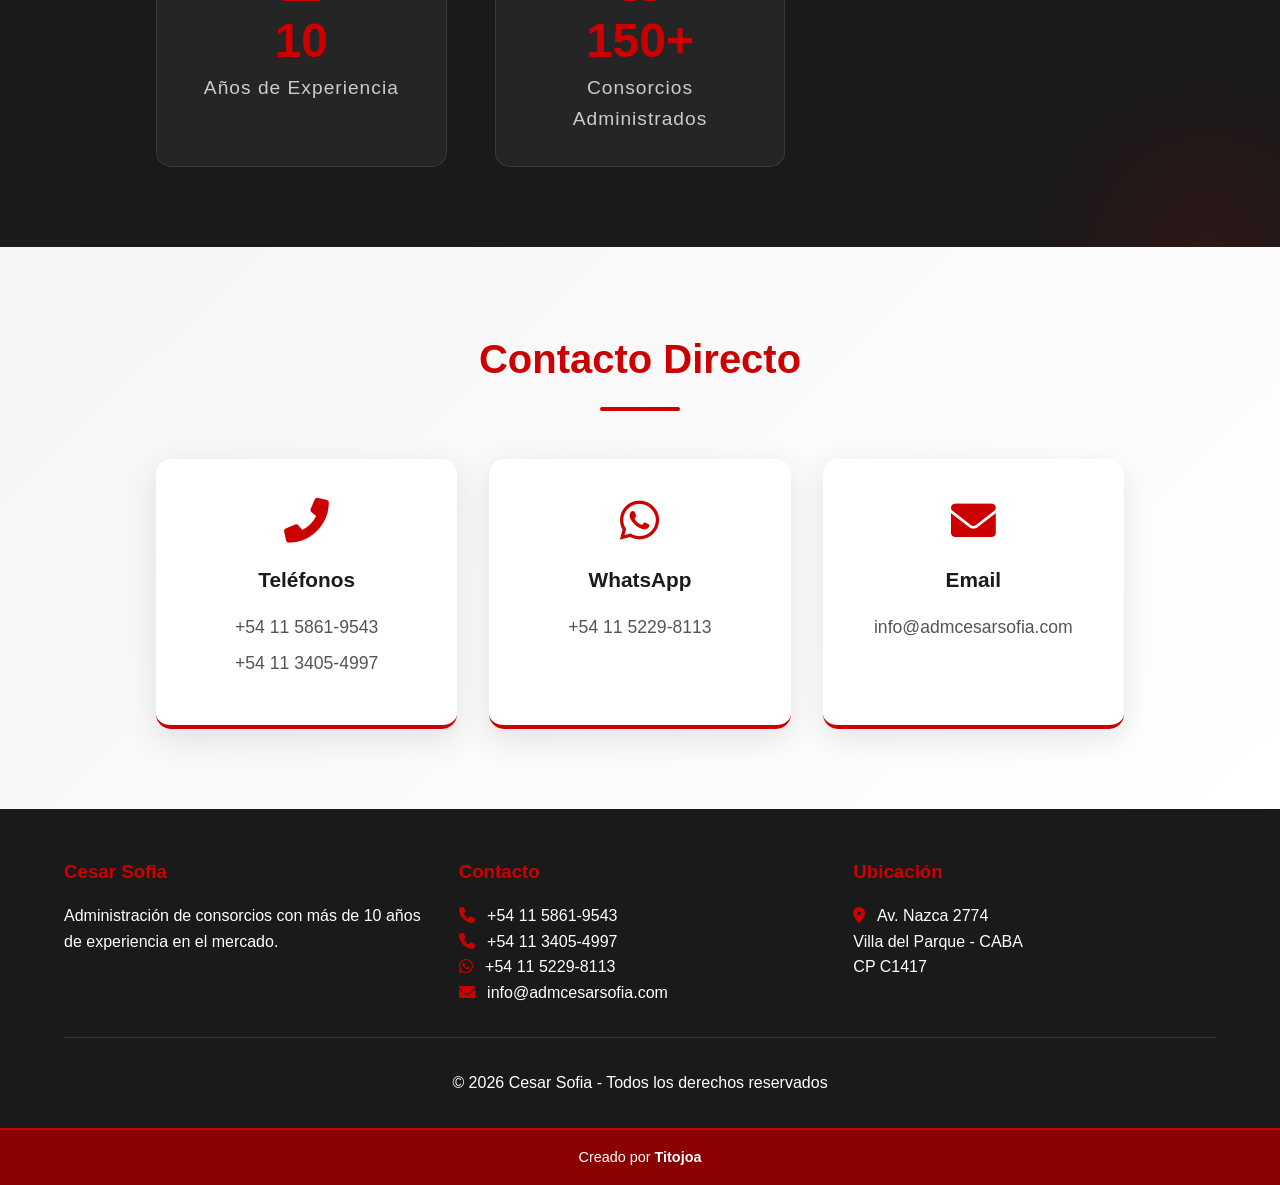
==== commit e78a6f4b: "META GOOGLE" ====
--- a/index.html
+++ b/index.html
@@ -6,7 +6,6 @@
     <meta charset="UTF-8">
     <meta name="viewport" content="width=device-width, initial-scale=1.0">
     <title>Administración de Consorcios | Cesar Sofia - Villa del Parque, CABA</title>
-    <meta name="google-site-verification" content="Pi8FICjM6p4jcT4uzqnR5EJNdTb8IWbrWLuTquohp5A" />
     <meta name="description" content="Administración de consorcios en Villa del Parque, CABA. Más de 10 años de experiencia. Gestión profesional, transparente y personalizada de edificios y propiedades horizontales.">
     <meta name="keywords" content="administración de consorcios, administración de edificios, expensas, Villa del Parque, CABA, Cesar Sofia, consorcios, administración de propiedades">
     <meta name="author" content="Cesar Sofia">
@@ -16,6 +15,7 @@
     <meta name="geo.placename" content="Villa del Parque, Buenos Aires">
     <meta name="geo.position" content="-34.603684;-58.502254">
     <meta name="ICBM" content="-34.603684, -58.502254">
+    <meta name="google-site-verification" content="Pi8FICjM6p4jcT4uzqnR5EJNdTb8IWbrWLuTquohp5A" />
     
     <!-- Open Graph (Facebook, WhatsApp, LinkedIn) -->
     <meta property="og:title" content="Cesar Sofia - Administración de Consorcios en Villa del Parque">
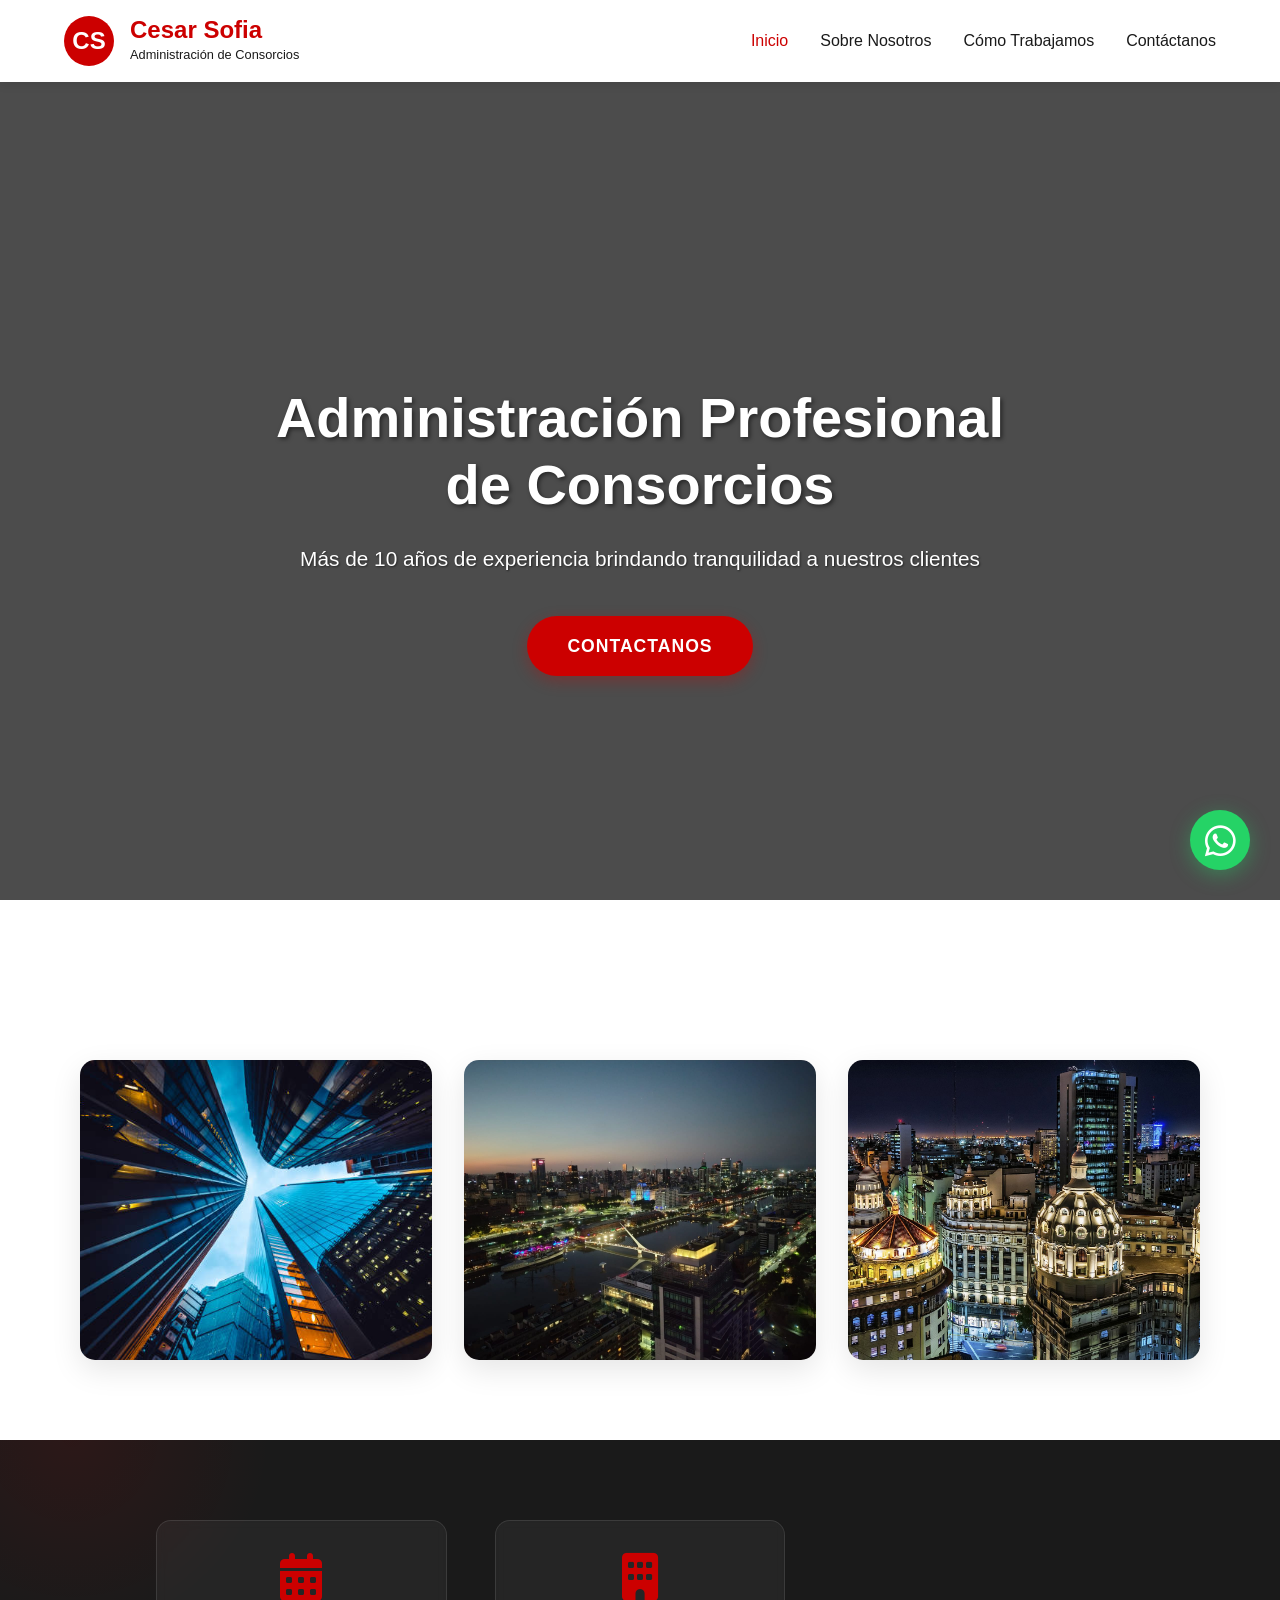
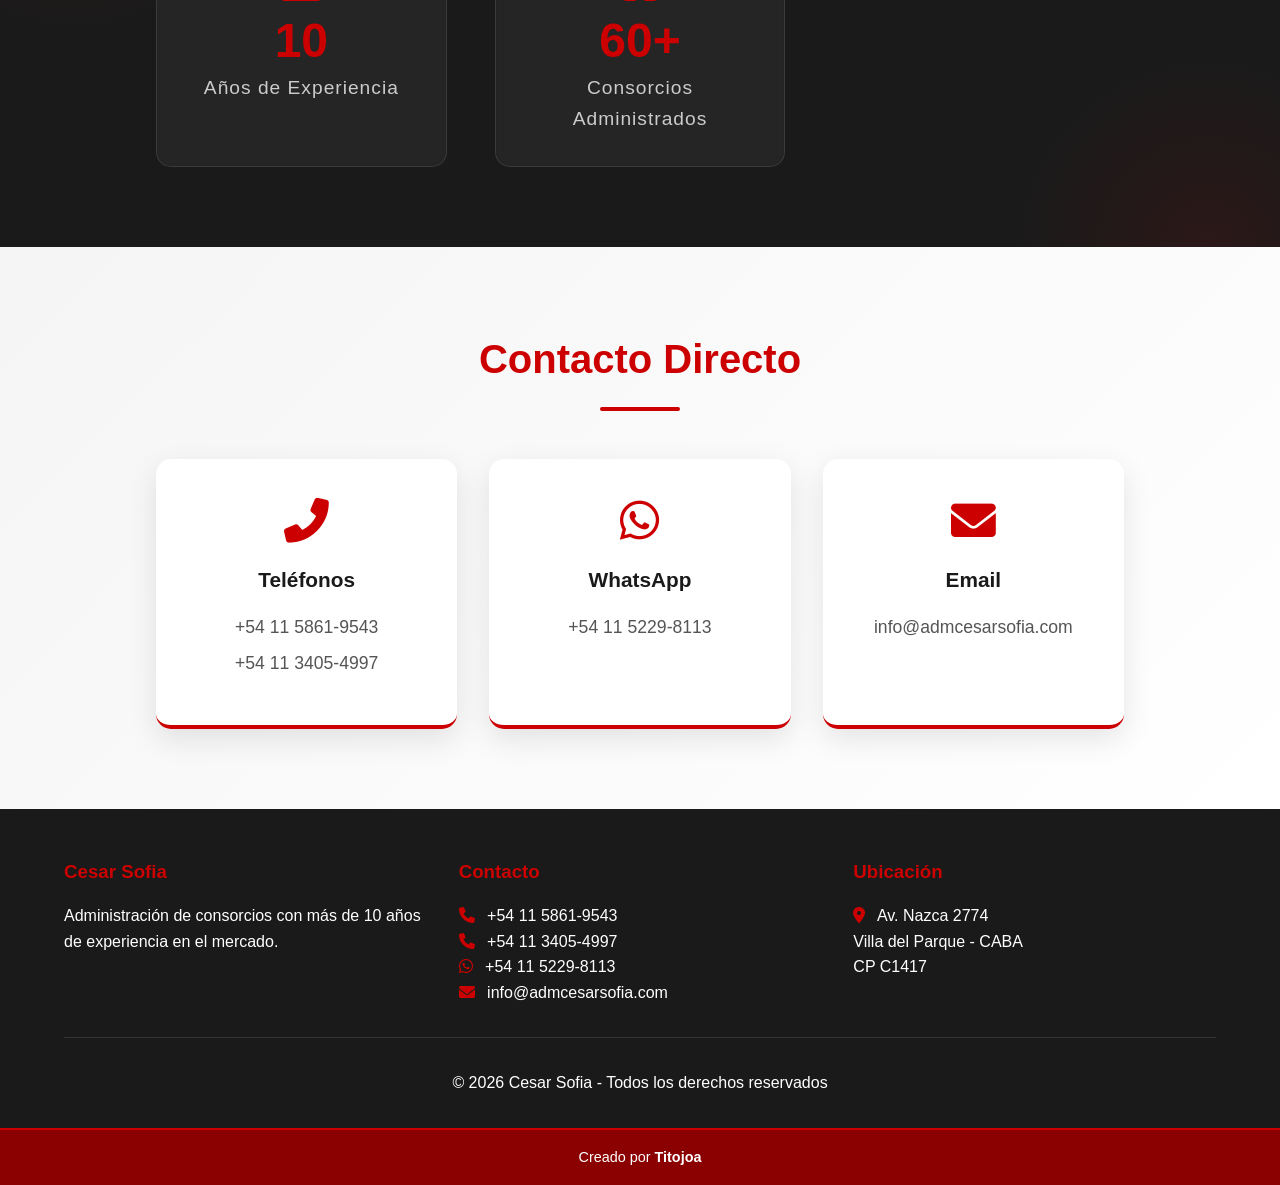
==== commit 57ed013f: "Update stat-item header value from 150 to 60" ====
--- a/index.html
+++ b/index.html
@@ -124,7 +124,7 @@
                     
                 <div class="stat-item">
                     <i class="fas fa-building"></i>
-                    <h3>150+</h3>
+                    <h3>60+</h3>
                     <p>Consorcios Administrados</p>
                 </div>
                 
@@ -195,4 +195,4 @@
 
     <script src="js/main.js"></script>
 </body>
-</html>+</html>
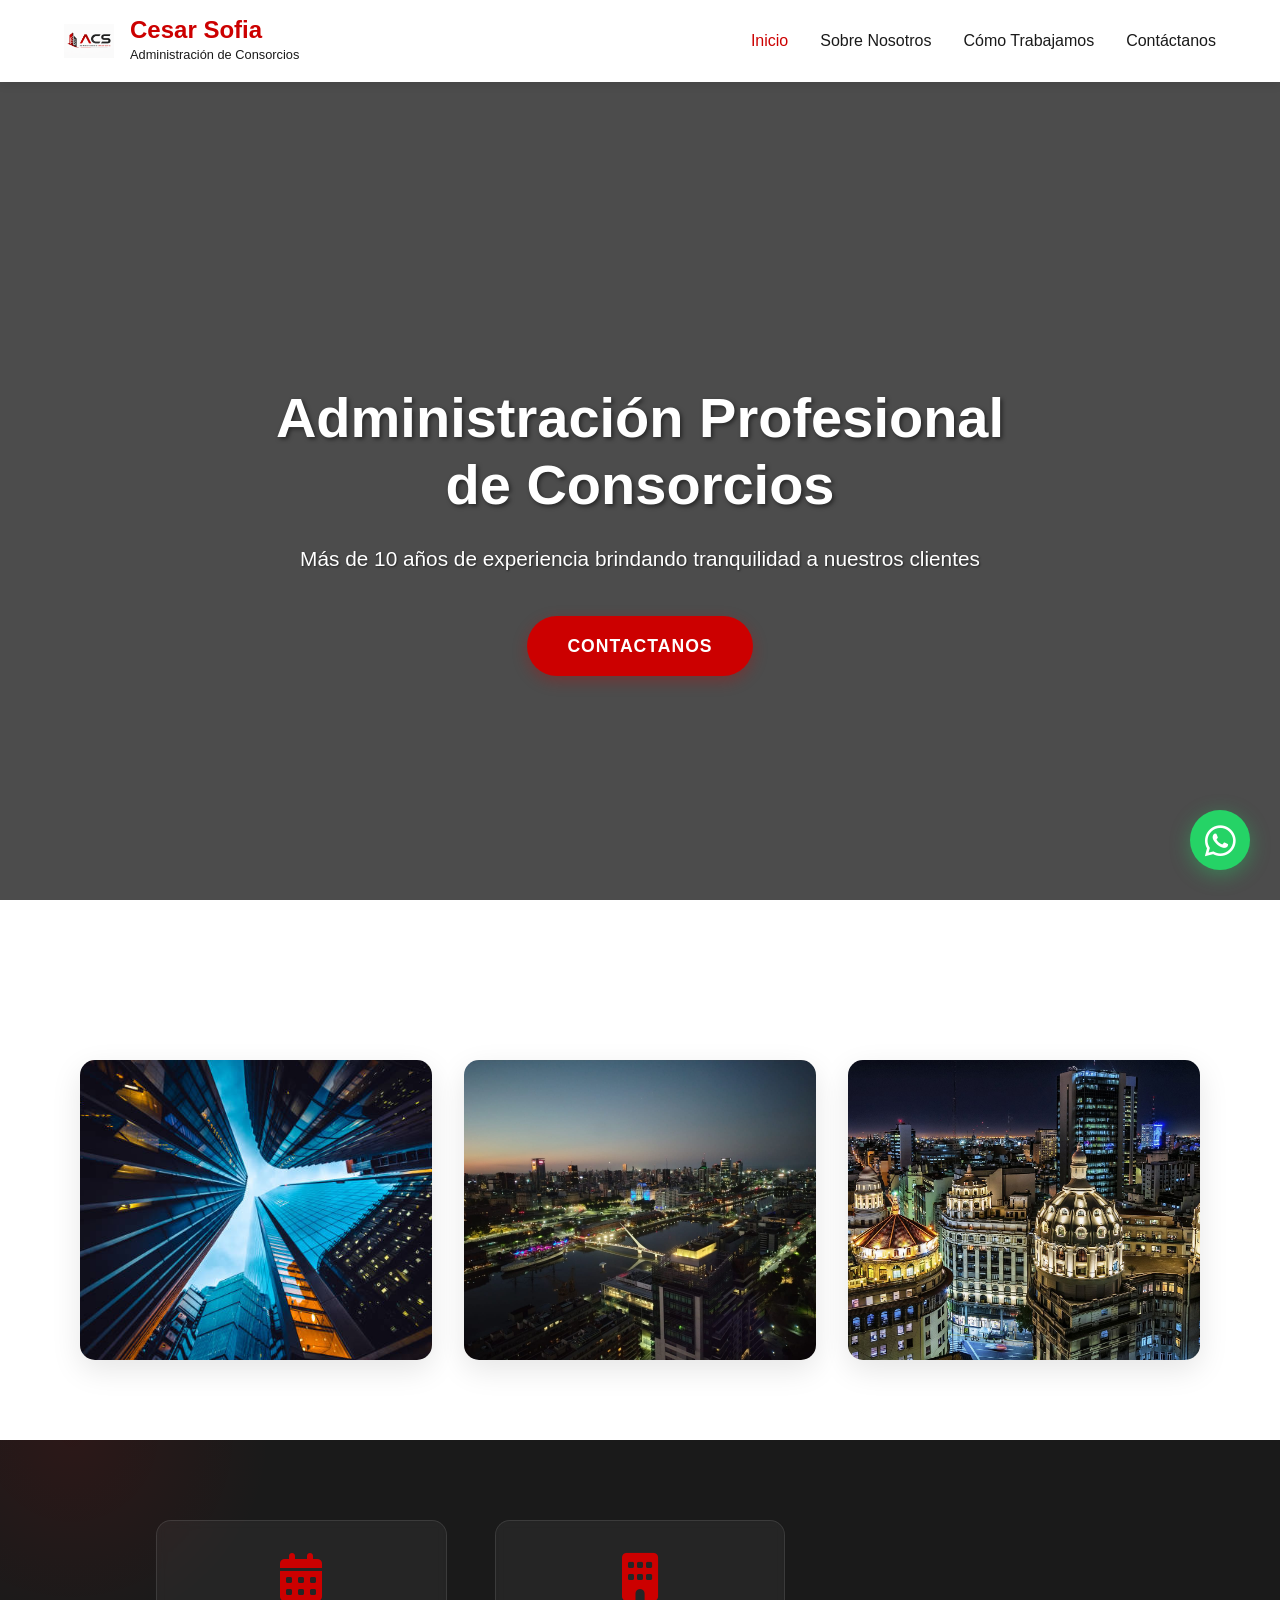
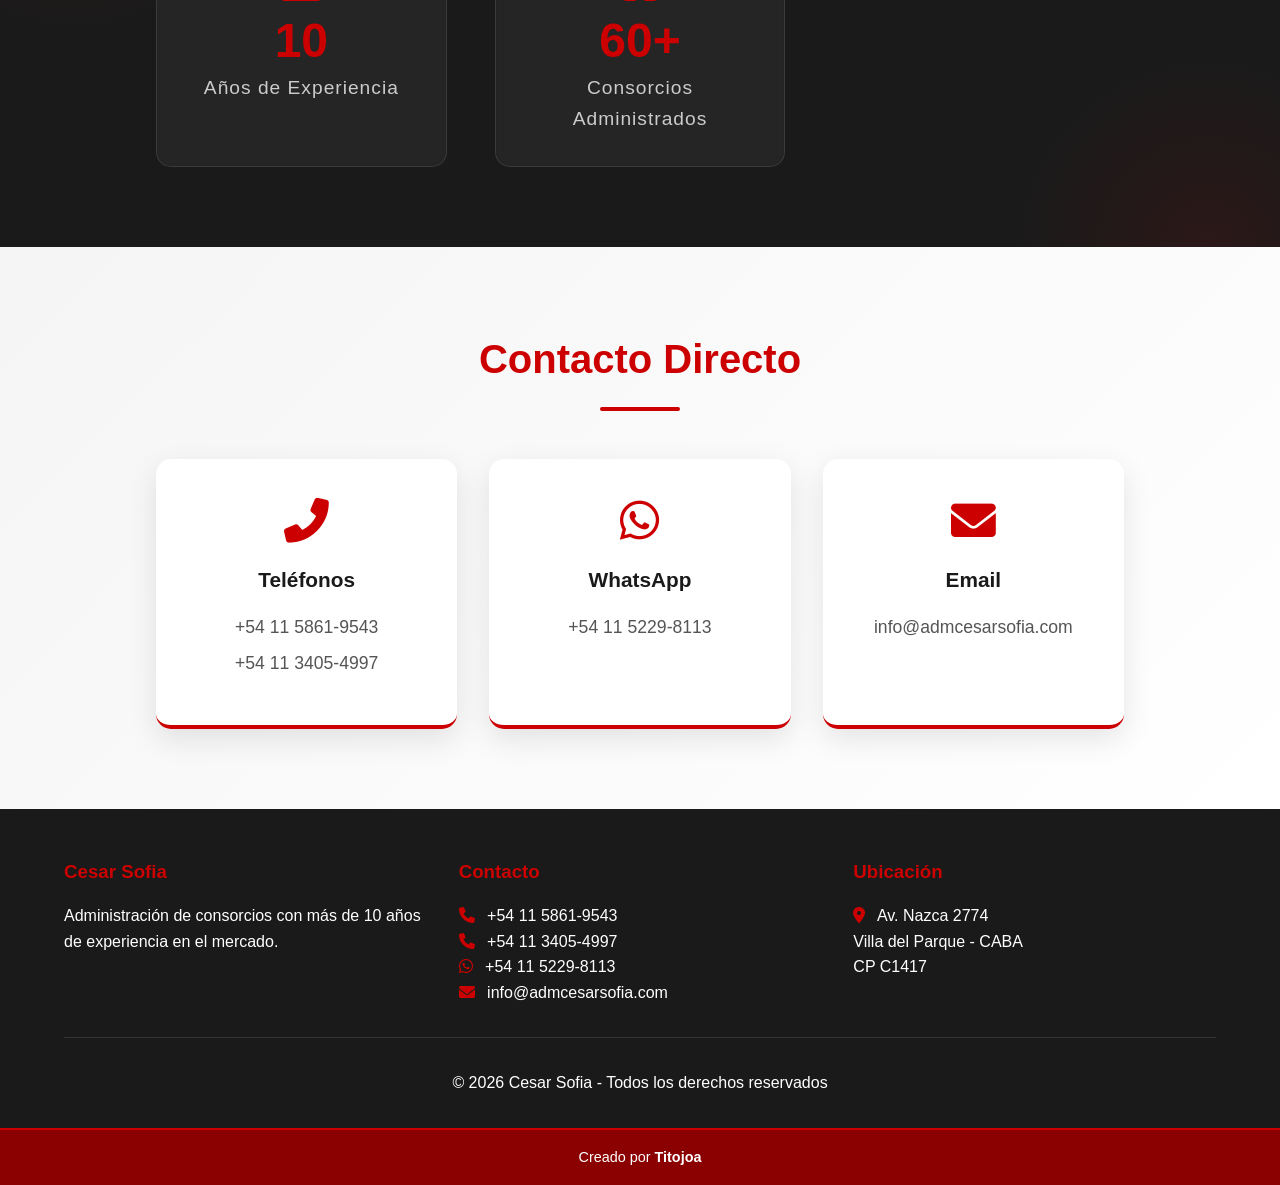
==== commit 1c5820ad: "varias mejoras" ====
--- a/index.html
+++ b/index.html
@@ -38,8 +38,8 @@
     <link rel="alternate" hreflang="es" href="https://casarmsofia.com">
     
     <!-- Favicon -->
-    <link rel="icon" type="image/x-icon" href="/favicon.ico">
-    <link rel="apple-touch-icon" href="/apple-touch-icon.png">
+    <link rel="icon" type="image/x-icon" href="favicon.ico">
+    <link rel="apple-touch-icon" href="apple-touch-icon.png">
     
     <!-- CSS -->
     <link rel="stylesheet" href="css/main.css">
@@ -53,7 +53,7 @@
             <div class="header-content">
                 <div class="logo-container">
                     <div class="logo">
-                        <span>CS</span>
+                        <img src="adm.png" alt="Cesar Sofia">
                     </div>
                     <div class="company-name">
                         <h1>Cesar Sofia</h1>
--- a/css/main.css
+++ b/css/main.css
@@ -51,14 +51,16 @@
 .logo {
     width: 50px;
     height: 50px;
-    background: var(--rojo);
-    border-radius: 50%;
     display: flex;
     align-items: center;
     justify-content: center;
-    color: var(--blanco);
-    font-weight: bold;
-    font-size: 1.5rem;
+    flex-shrink: 0;
+}
+
+.logo img {
+    width: 100%;
+    height: 100%;
+    object-fit: contain;
 }
 
 .company-name h1 {
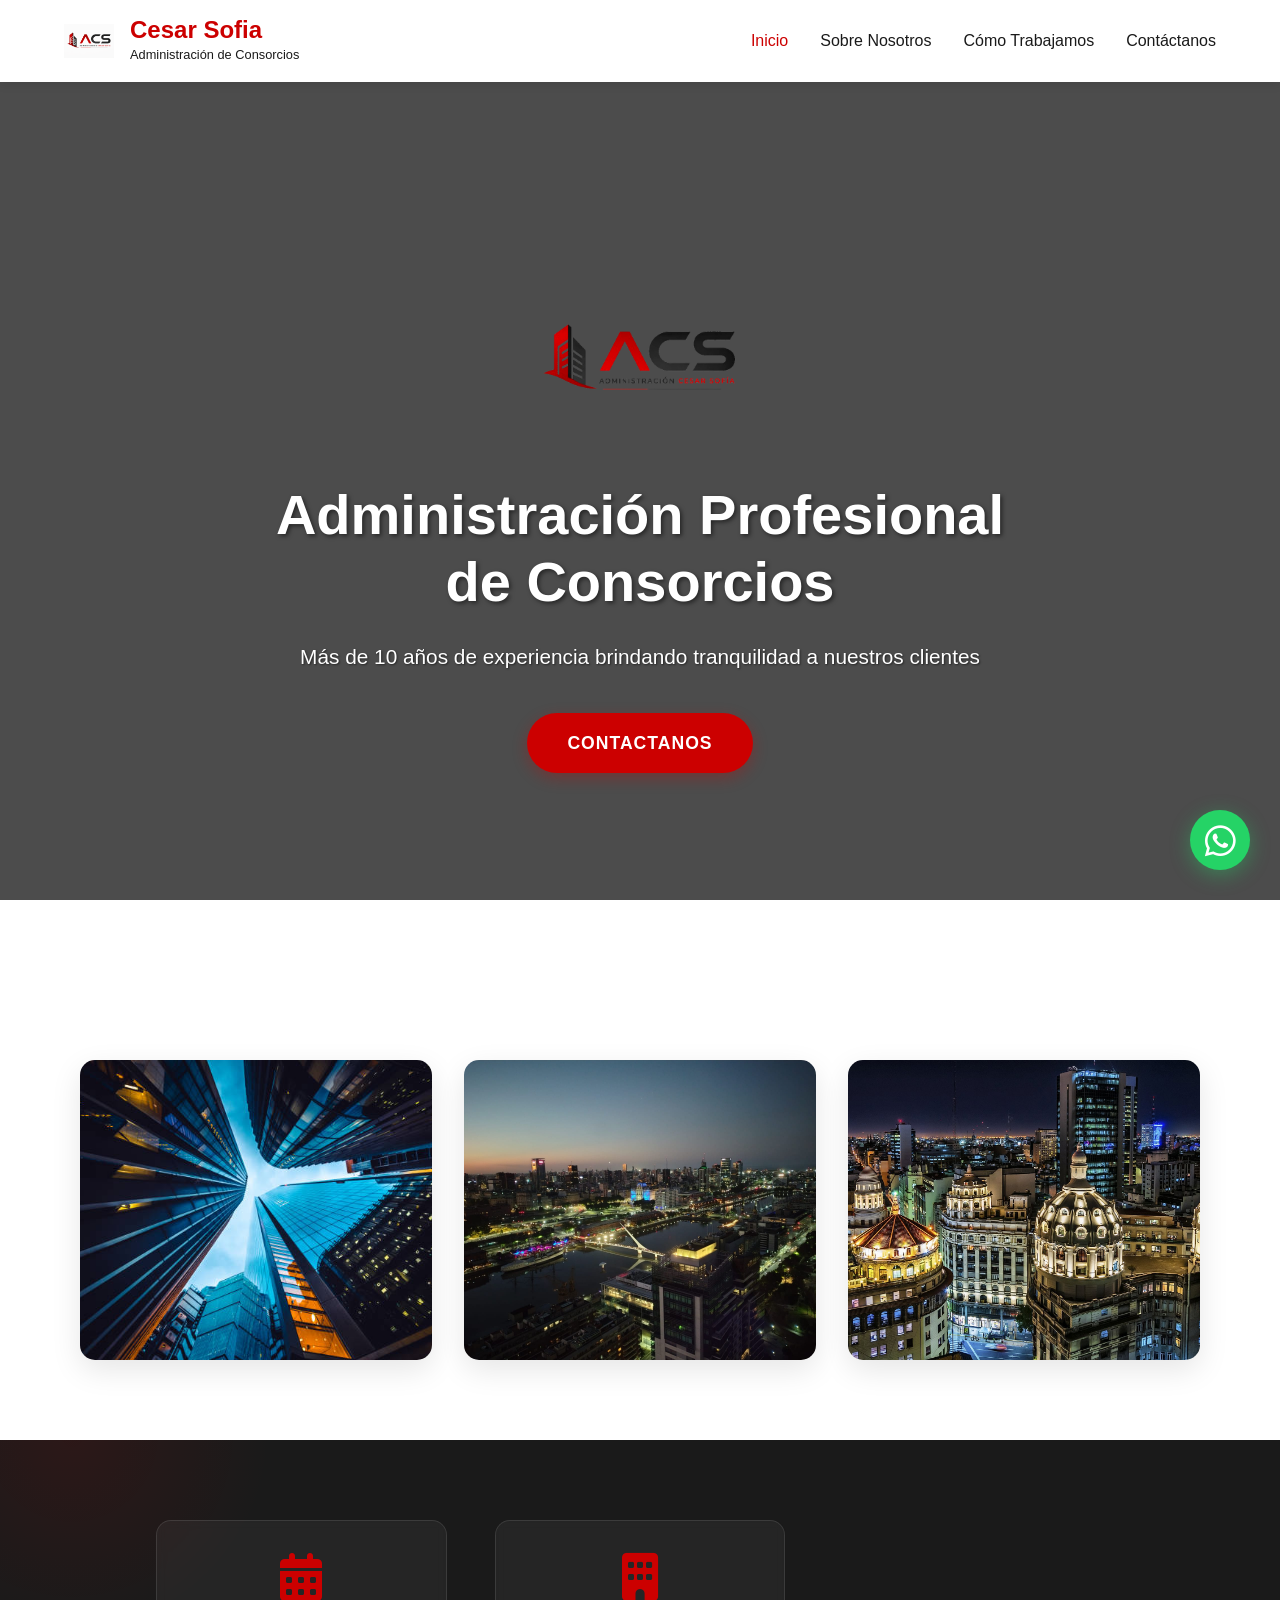
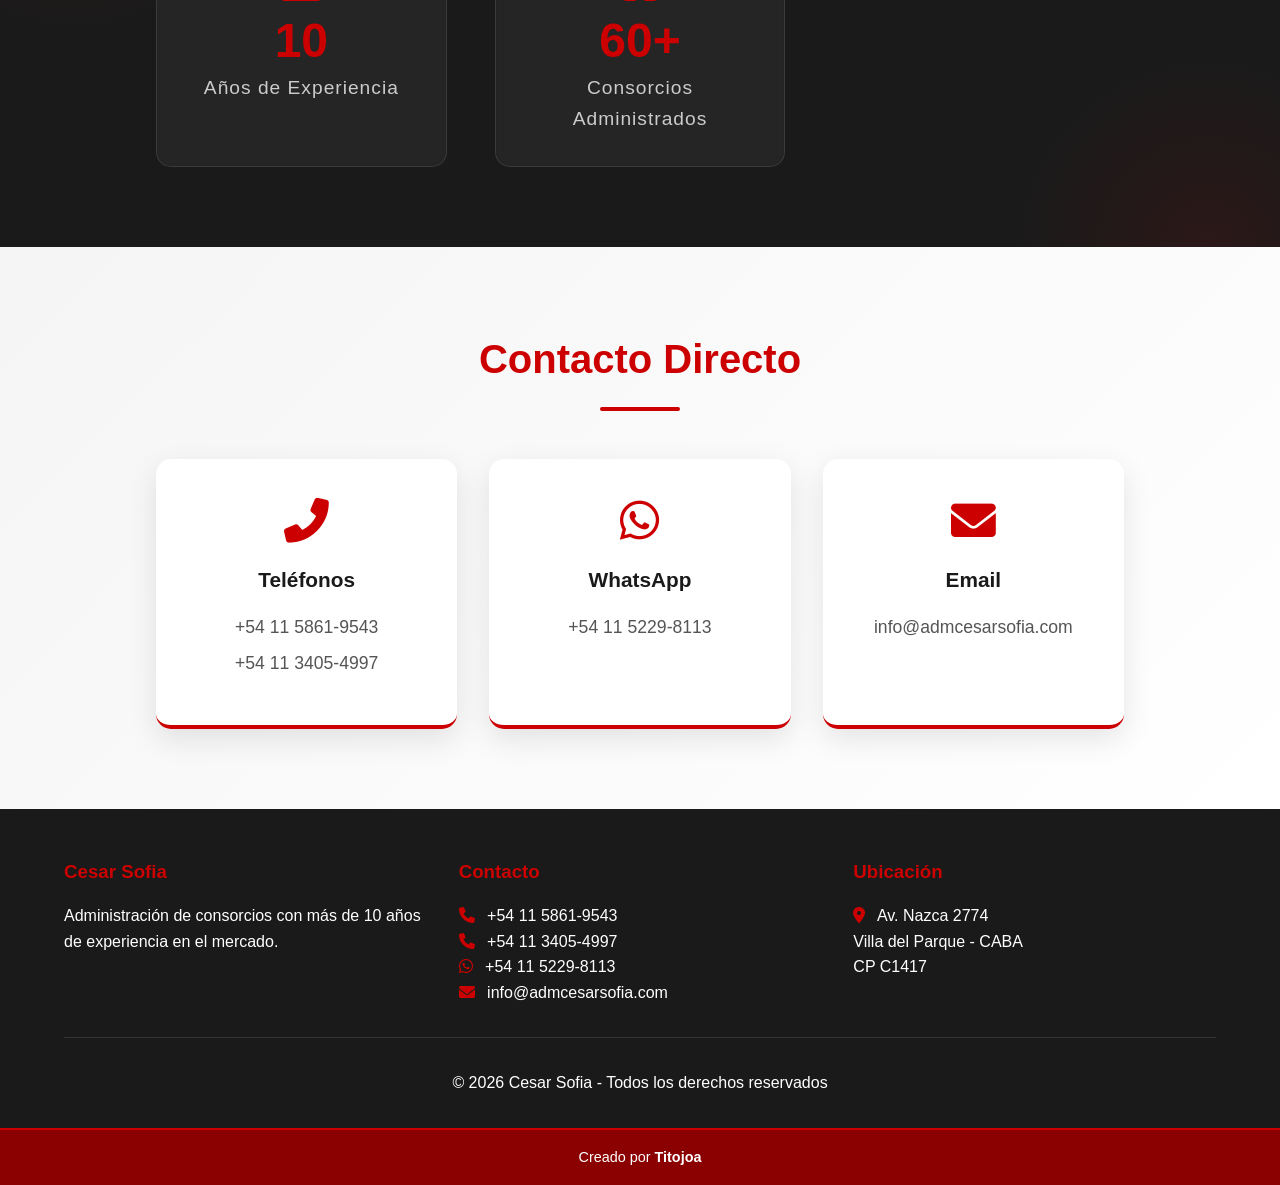
==== commit 0d713efd: "logo, cambios para ios y ig escondido" ====
--- a/index.html
+++ b/index.html
@@ -34,8 +34,8 @@
     
     
     <!-- Canonical URL -->
-    <link rel="canonical" href="https://casarmsofia.com">
-    <link rel="alternate" hreflang="es" href="https://casarmsofia.com">
+    <link rel="canonical" href="https://cesarmsofia.com">
+    <link rel="alternate" hreflang="es" href="https://cesarmsofia.com">
     
     <!-- Favicon -->
     <link rel="icon" type="image/x-icon" href="favicon.ico">
@@ -77,16 +77,17 @@
         </div>
     </header>
 
-    <section class="hero">
-        <div class="hero-overlay"></div>
-        <div class="container">
-            <div class="hero-content">
-                <h2>Administración Profesional de Consorcios</h2>
-                <p>Más de 10 años de experiencia brindando tranquilidad a nuestros clientes</p>
-                <a href="contactanos.html" class="btn btn-primary">Contactanos</a>
-            </div>
+   <section class="hero">
+    <div class="hero-overlay"></div>
+    <div class="container">
+        <div class="hero-content">
+            <img src="adm2.png" alt="Cesar Sofia - Administración de Consorcios" class="hero-logo">
+            <h2>Administración Profesional de Consorcios</h2>
+            <p>Más de 10 años de experiencia brindando tranquilidad a nuestros clientes</p>
+            <a href="contactanos.html" class="btn btn-primary">Contactanos</a>
         </div>
-    </section>
+    </div>
+</section>
 
     <section class="office-gallery">
         <div class="container">
@@ -189,8 +190,8 @@
             </div>
         </div>
         <div class="creator-signature">
-            <p>Creado por <a href="#" target="_blank">Titojoa</a></p>
-        </div>
+    <p>Creado por <a href="https://www.instagram.com/joaquin.rg04/" target="_blank" rel="noopener noreferrer">Titojoa</a></p>
+</div>
     </footer>
 
     <script src="js/main.js"></script>
--- a/css/index.css
+++ b/css/index.css
@@ -17,7 +17,6 @@
                 url('https://images.unsplash.com/photo-1449824913935-59a10b8d2000?ixlib=rb-1.2.1&auto=format&fit=crop&w=1920&q=80');
     background-size: cover;
     background-position: center;
-    background-attachment: fixed;
     display: flex;
     align-items: center;
     text-align: center;
@@ -26,6 +25,12 @@
     position: relative;
 }
 
+/* Versión desktop con parallax */
+@media (min-width: 1024px) {
+    .hero {
+        background-attachment: fixed;
+    }
+}
 .hero-content {
     max-width: 800px;
     margin: 0 auto;
@@ -64,6 +69,53 @@
     transform: translateY(-3px);
     box-shadow: 0 8px 25px rgba(204,0,0,0.5);
     background: var(--rojo-oscuro);
+}
+/* Logo en el Hero */
+.hero-logo {
+    width: 180px;
+    height: auto;
+    margin-bottom: 2rem;
+    animation: fadeInUp 1s ease;
+    display: inline-block;
+    filter: brightness(1.05) contrast(1.10);
+    transition: filter 0.3s ease;
+}
+
+/* Hover effect opcional */
+.hero-logo:hover {
+    filter: brightness(1.1);
+}
+
+/* Para desktop grande */
+@media (min-width: 1200px) {
+    .hero-logo {
+        width: 220px;
+        margin-bottom: 2.5rem;
+    }
+}
+
+/* Para tablet */
+@media (min-width: 768px) and (max-width: 1199px) {
+    .hero-logo {
+        width: 180px;
+        margin-bottom: 2rem;
+    }
+}
+
+/* Para móvil */
+@media (max-width: 768px) {
+    .hero-logo {
+        width: 140px;
+        margin-bottom: 1.5rem;
+    }
+}
+
+/* Para móvil pequeño */
+@media (max-width: 480px) {
+    .hero-logo {
+        width: 120px;
+        margin-bottom: 1.2rem;
+    }
 }
 
 /* ===== OFFICE GALLERY MEJORADO ===== */
